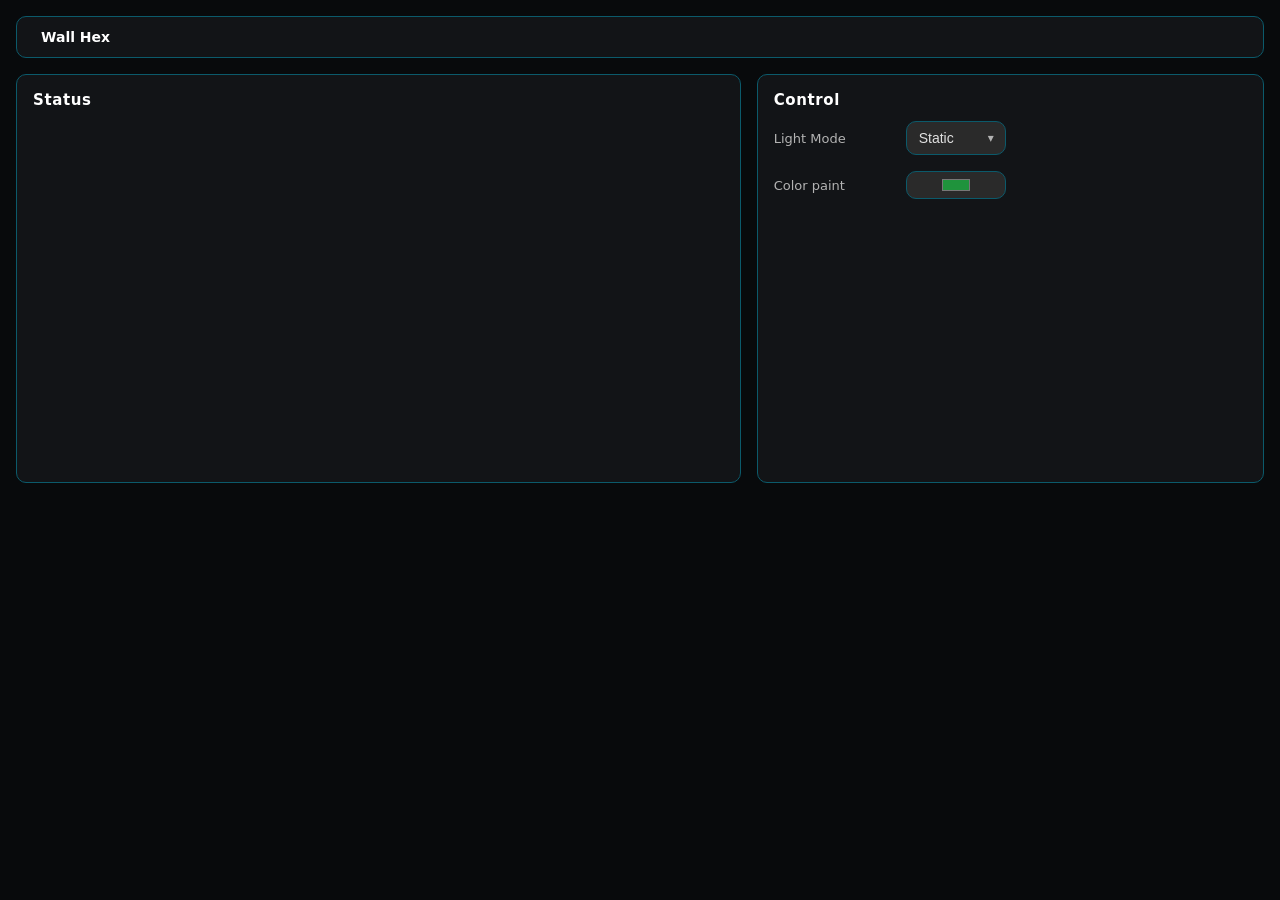
==== main/webpage/index.html @ 222930d6 "Basic wifi control Added basic wifi configuration in AP mode with web server configuration and contr" ====
<!DOCTYPE html>
<html lang="pl">
<head>
  <meta charset="UTF-8" />
  <meta name="viewport" content="width=device-width, initial-scale=1.0" />
  <title>HEX Controller</title>
  <link rel="stylesheet" href="style.css">
  <link rel="icon" type="image/png" href="favicon.png">
</head>
<body>
  <div class="wrap">
    <div class="topbar">
      <div class="brand"><span class="dot"></span><strong>Wall Hex</strong></div>
    </div>

    <div class="grid">
      <section class="card">
        <h3>Status</h3>
            <canvas id="hexes" style="width: 100%; height:100%">
            </canvas>
      </section>

      <section class="card">
        <h3>Control</h3>
        <div class="controls">
          <div class="row">
            <label class="label">Light Mode</label>
            <div class="select-wrap">
                <select class="select" id="modeSelect" onchange="select_mode();">
                    <option value="0">Static</option>
                    <option value="1">Fade</option>
                    <option value="2">Starlight</option>
                </select>
            </div>
          </div>
            <div class="row">
            <label class="label">Color paint</label>
            <div class="color-box">
                <input type="color" id="hexColor" value="#1f933c">
            </div>
            </div>
          <div id="effect_speed" class="row">
            <label class="label">Effect speed</label>
            <div class="range">
              <input id="rangeSpeed" onChange="sendSpeed();" type="range" step="1" min="50" max="200" value="100" />
            </div>
          </div>
        </div>
      </section>
    </div>
  </div>
</body>
</html>


<script src="script.js"></script>
---- main/webpage/style.css ----
:root {
  --background-color: hsl(218 14% 8%);
  --background-dark-color: hsl(220 20% 4%);
  --background-light-color: hsl(218 10% 12%);

  --menu-color: #212121;
  --menu-transparent-color: #21212199;
  --accent-color: #19b3d3;
  --accent-transparent-color: rgba(25, 179, 211, 0.6);
  --accent-darker-color: #0b5a6b;
  --accent-second-color: #ff6600;
  --accent-second-transparent-color: rgba(255, 102, 0, 0.6);
  --accent-second-darker-color: #331400;
  --text-color: #ffffff;
  --text-muted-color: #b3b3b3;
  --input-background-color: #2a2a2a;
  --input-text-color: #e0e0e0;

  --damage-low: rgba(54, 194, 138, 0.86);
  --damage-medium: rgba(255, 165, 0, 0.86);
  --damage-critical: rgba(255, 80, 80, 0.86);

  --radius: 10px;
}

* {
  box-sizing: border-box;
}

body {
  margin: 0;
  font-family:
    ui-sans-serif,
    system-ui,
    -apple-system,
    Segoe UI,
    Roboto,
    Inter,
    Arial,
    sans-serif;
  background: var(--background-dark-color);
  color: var(--text-color);
  display: flex;
  justify-content: center;
}

.wrap {
  width: min(1400px, 100%);
  padding: 16px;
  margin-bottom: 50px;
}

.topbar {
  display: flex;
  align-items: center;
  justify-content: space-between;
  gap: 12px;
  background: var(--background-color);
  border: 1px solid var(--accent-darker-color);
  border-radius: var(--radius);
  padding: 12px 16px;
  position: sticky;
  top: 0;
  z-index: 5;
}

.brand {
  display: inline-flex;
  align-items: center;
  gap: 8px;
  font-size: 14px;
}

.brand-dot {
  width: 8px;
  height: 8px;
  border-radius: 50%;
  background: var(--accent-color);
}

.grid {
  margin-top: 16px;
  display: grid;
  gap: 16px;
  grid-template-columns: 1fr 0.7fr;
}

.grid-config {
  margin-top: 16px;
  display: grid;
  gap: 16px;
  grid-template-columns: 1fr;
}

.card {
  background: var(--background-color);
  border: 1px solid var(--accent-darker-color);
  border-radius: var(--radius);
  padding: 16px;
  position: relative;
  overflow: hidden;
}

.card h3 {
  margin: 0 0 12px;
  font-weight: 600;
  font-size: 15px;
  letter-spacing: 0.04em;
}

.card canvas {
  width: 100%;
  height: 100%;
  display: block;
}

.controls {
  display: flex;
  flex-direction: column;
  gap: 16px;
}

.row {
  display: flex;
  align-items: center;
  gap: 12px;
}

.row > .label {
  width: 120px;
}

.row > *:last-child {
  flex: 1;
}

.label {
  font-size: 13px;
  color: var(--text-muted-color);
}

.select-wrap {
  position: relative;
  max-width: 100px;
}

.select {
  appearance: none;
  -webkit-appearance: none;
  -moz-appearance: none;
  width: 100%;
  padding: 8px 32px 8px 12px;
  border-radius: var(--radius);
  border: 1px solid var(--accent-darker-color);
  background: var(--input-background-color);
  color: var(--input-text-color);
  font-size: 14px;
  cursor: pointer;
}

.select-wrap::after {
  content: "▾";
  position: absolute;
  right: 12px;
  top: 50%;
  transform: translateY(-50%);
  font-size: 12px;
  color: var(--text-muted-color);
  pointer-events: none;
}

.color-box {
  max-width: 100px;
  height: 28px;
  border-radius: var(--radius);
  border: 1px solid var(--accent-darker-color);
  background: var(--input-background-color);
  display: flex;
  align-items: center;
  justify-content: center;
}

.color-box input[type="color"] {
  padding: 0;
  border: none;
  width: 32px;
  height: 20px;
  background: transparent;
  cursor: pointer;
}

.range {
  display: flex;
  flex-direction: column;
  gap: 4px;
  max-width: 100px;
}

.range output {
  font-variant-numeric: tabular-nums;
  font-size: 13px;
  color: var(--text-muted-color);
}

input[type="range"] {
  -webkit-appearance: none;
  width: 100%;
  background: transparent;
}

input[type="range"]:focus {
  outline: none;
}

input[type="range"]::-webkit-slider-runnable-track {
  height: 6px;
  background: var(--input-background-color);
  border-radius: 999px;
}

input[type="range"]::-moz-range-track {
  height: 6px;
  background: var(--input-background-color);
  border-radius: 999px;
}

input[type="range"]::-webkit-slider-thumb {
  -webkit-appearance: none;
  width: 16px;
  height: 16px;
  border-radius: 50%;
  margin-top: -5px;
  background: var(--accent-color);
  border: 1px solid var(--accent-darker-color);
}

input[type="range"]::-moz-range-thumb {
  width: 16px;
  height: 16px;
  border-radius: 50%;
  background: var(--accent-color);
  border: 1px solid var(--accent-darker-color);
}

.textinput {
  width: 100%;
  padding: 8px 12px;
  border-radius: var(--radius);
  border: 1px solid var(--accent-darker-color);
  background: var(--input-background-color);
  color: var(--input-text-color);
  font-size: 14px;
}

.textinput::placeholder {
  color: var(--text-muted-color);
}

.textinput:focus {
  outline: 1px solid var(--accent-transparent-color);
}

.toggle {
  display: inline-flex;
  align-items: center;
  gap: 8px;
  cursor: pointer;
  user-select: none;
}

.toggle input {
  display: none;
}

.toggle-track {
  width: 40px;
  height: 22px;
  border-radius: 999px;
  background: var(--menu-transparent-color);
  position: relative;
  transition: background 0.15s ease;
}

.toggle-thumb {
  position: absolute;
  top: 3px;
  left: 3px;
  width: 16px;
  height: 16px;
  border-radius: 50%;
  background: var(--input-background-color);
  border: 1px solid var(--accent-darker-color);
  transition: transform 0.15s ease;
}

.toggle input:checked + .toggle-track {
  background: var(--accent-color);
}

.toggle input:checked + .toggle-track .toggle-thumb {
  transform: translateX(16px);
}

@media (max-width: 680px) {
  .grid {
    grid-template-columns: 1fr;
  }

  .row {
    flex-direction: column;
    align-items: stretch;
  }

  .row > .label {
    width: 100%;
  }
}
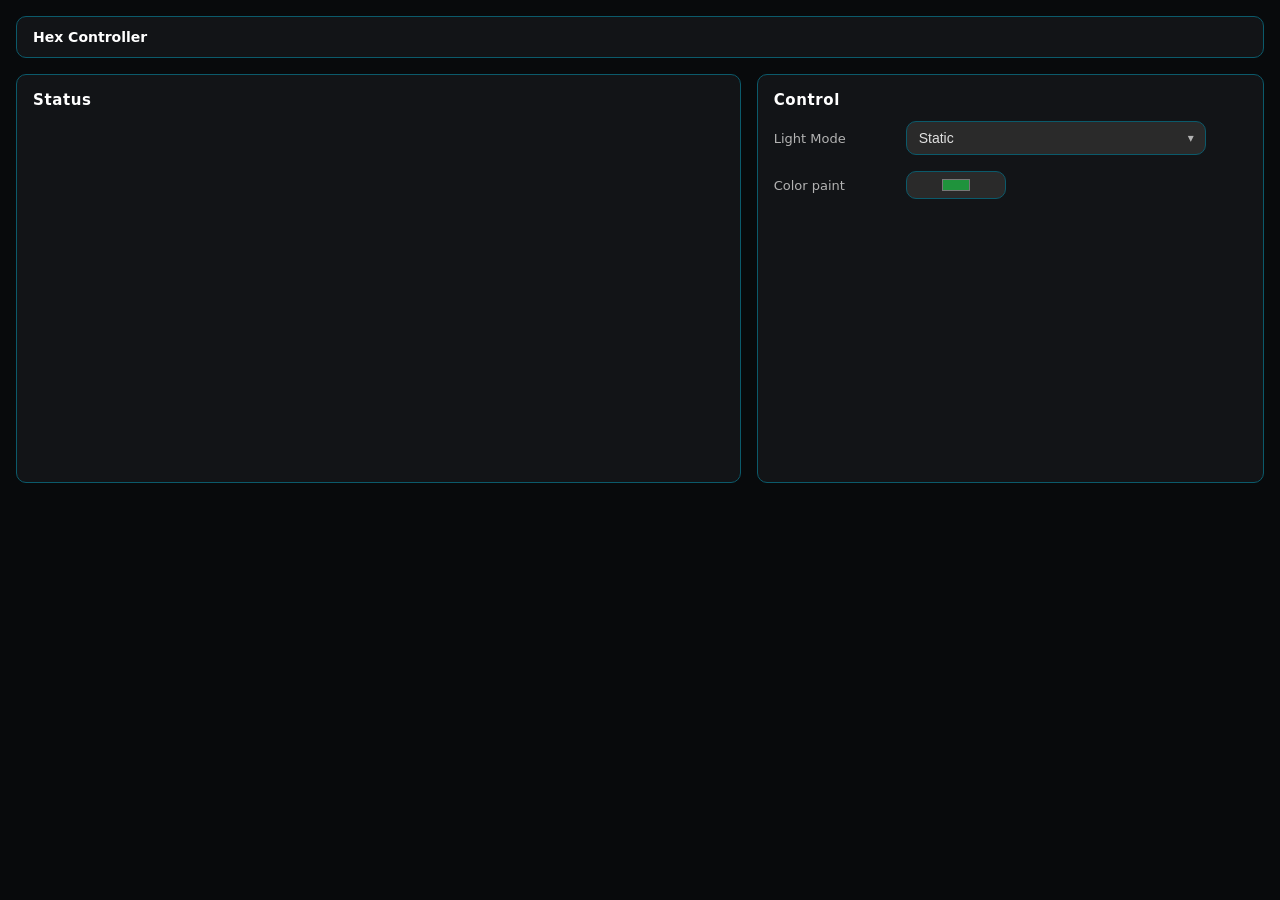
==== commit 5f397ee7: "wifi app refactor Changed WiFi startup flow to support both STA and AP modes with configuration stor" ====
--- a/main/webpage/index.html
+++ b/main/webpage/index.html
@@ -10,7 +10,7 @@
 <body>
   <div class="wrap">
     <div class="topbar">
-      <div class="brand"><span class="dot"></span><strong>Wall Hex</strong></div>
+      <div class="brand"><strong>Hex Controller</strong></div>
     </div>
 
     <div class="grid">
@@ -50,7 +50,9 @@
     </div>
   </div>
 </body>
-</html>
+
 
 
 <script src="script.js"></script>
+
+</html>
--- a/main/webpage/style.css
+++ b/main/webpage/style.css
@@ -141,7 +141,8 @@
 
 .select-wrap {
   position: relative;
-  max-width: 100px;
+  width: 100%;
+  max-width: 300px;
 }
 
 .select {
@@ -244,6 +245,7 @@
 
 .textinput {
   width: 100%;
+  max-width: 300px;
   padding: 8px 12px;
   border-radius: var(--radius);
   border: 1px solid var(--accent-darker-color);
@@ -276,6 +278,7 @@
   width: 40px;
   height: 22px;
   border-radius: 999px;
+  border: 1px var(--accent-darker-color) solid;
   background: var(--menu-transparent-color);
   position: relative;
   transition: background 0.15s ease;
@@ -301,6 +304,117 @@
   transform: translateX(16px);
 }
 
+.actions {
+  display: flex;
+  gap: 12px;
+  flex-wrap: wrap;
+}
+
+.btn {
+  border: 1px solid var(--accent-darker-color);
+  background: var(--input-background-color);
+  color: var(--input-text-color);
+  border-radius: var(--radius);
+  padding: 10px 14px;
+  font-size: 14px;
+  cursor: pointer;
+  transition: 0.15s;
+}
+
+.btn:hover {
+  background: var(--background-light-color);
+}
+
+.btn-primary {
+  background: var(--accent-darker-color);
+  color: var(--text-color);
+}
+
+.btn-primary:hover {
+  background: var(--accent-transparent-color);
+}
+
+.stack {
+  display: flex;
+  flex-direction: column;
+  gap: 16px;
+}
+
+.static-ip-panel{
+  display: flex;
+  flex-direction: column;
+  gap: 12px;
+}
+
+.group {
+  display: flex;
+  flex-direction: column;
+  gap: 12px;
+  padding: 12px;
+  border-radius: var(--radius);
+  background: var(--background-light-color);
+}
+
+.group-title {
+  font-size: 12px;
+  color: var(--text-muted-color);
+  text-transform: uppercase;
+  letter-spacing: 0.05em;
+}
+
+.panel {
+  display: grid;
+  grid-template-columns: repeat(2, 1fr);
+  gap: 12px;
+}
+
+.kv {
+  padding: 10px;
+  border: 1px solid var(--accent-darker-color);
+  border-radius: var(--radius);
+  background: var(--background-light-color);
+}
+
+.kv-label {
+  font-size: 11px;
+  color: var(--text-muted-color);
+}
+
+.kv-value {
+  font-size: 14px;
+  color: var(--text-color);
+}
+
+.file-row {
+  display: flex;
+  gap: 12px;
+  align-items: center;
+  flex-wrap: wrap;
+}
+
+.file-name {
+  font-size: 13px;
+  color: var(--text-muted-color);
+}
+
+input[type="file"] {
+  width: 100%;
+  padding: 8px;
+  border-radius: var(--radius);
+  border: 1px solid var(--accent-darker-color);
+  background: var(--input-background-color);
+  color: var(--input-text-color);
+}
+
+.full {
+  width: 100%;
+}
+
+#otaFile{
+  width: 100%;
+  max-width: 300px;
+}
+
 @media (max-width: 680px) {
   .grid {
     grid-template-columns: 1fr;
@@ -314,4 +428,9 @@
   .row > .label {
     width: 100%;
   }
-}+  .panel {
+    grid-template-columns: 1fr;
+  }
+}
+
+
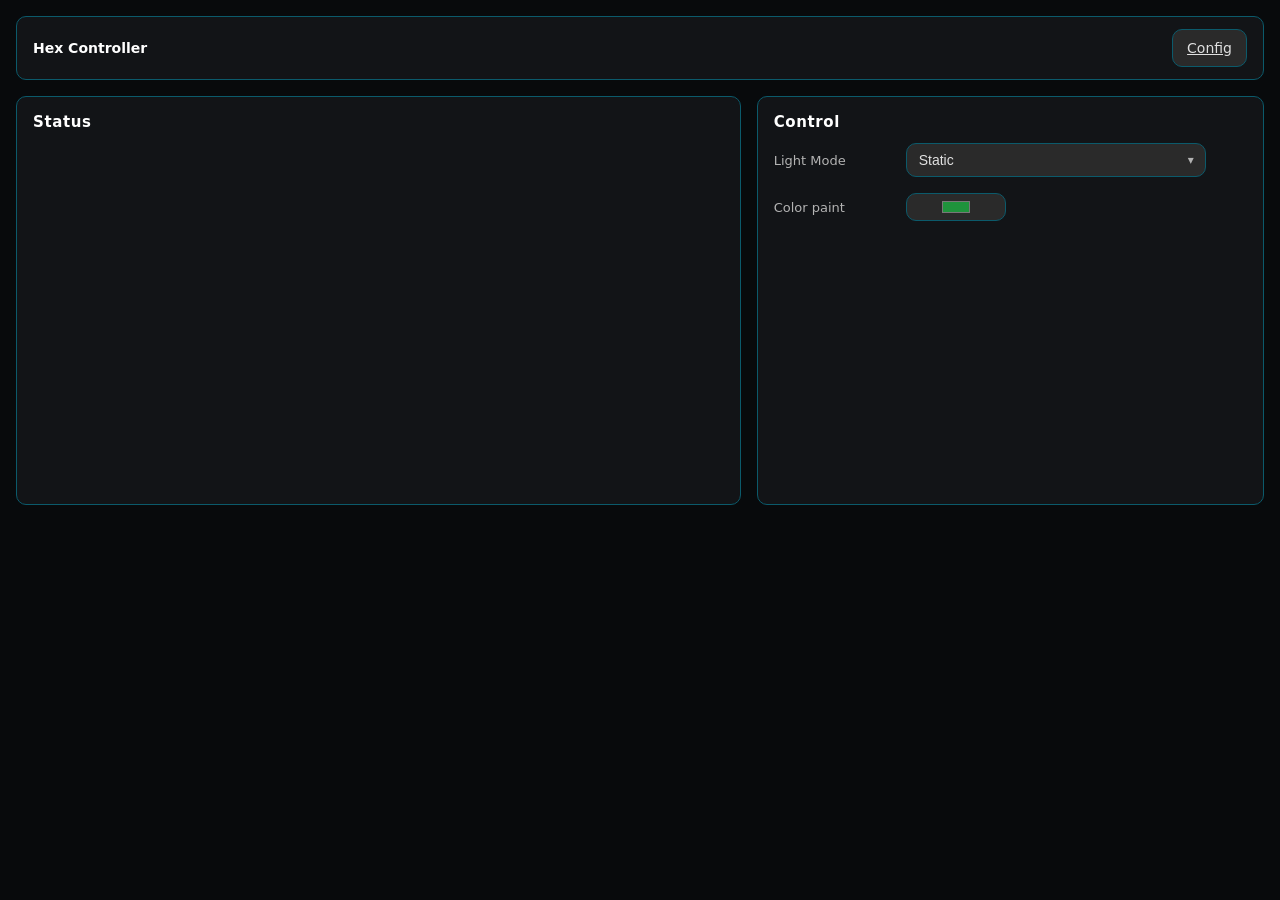
==== commit b361324a: "Added AP configuration Added an HTTP request handler for config.html to manage configuration. The AP" ====
--- a/main/webpage/index.html
+++ b/main/webpage/index.html
@@ -11,6 +11,7 @@
   <div class="wrap">
     <div class="topbar">
       <div class="brand"><strong>Hex Controller</strong></div>
+      <a class="btn cfg-switch" href="/config.html">Config</a>
     </div>
 
     <div class="grid">
--- a/main/webpage/style.css
+++ b/main/webpage/style.css
@@ -415,6 +415,41 @@
   max-width: 300px;
 }
 
+.password-wrap {
+  position: relative;
+  width: 100%;
+  max-width: 300px;
+}
+
+.password-wrap .textinput {
+  width: 100%;
+  padding-right: 36px; /* miejsce na ikonę */
+}
+
+.pass-toggle {
+  position: absolute;
+  right: 6px;
+  top: 50%;
+  transform: translateY(-50%);
+  height: 28px;
+  width: 28px;
+  border-radius: var(--radius);
+  border: 1px solid var(--input-background-color);
+  background: var(--input-background-color);
+  color: var(--text-muted-color);
+  cursor: pointer;
+  display: flex;
+  align-items: center;
+  justify-content: center;
+  font-size: 14px;
+  transition: 0.15s;
+}
+
+.pass-toggle:hover {
+  background: var(--background-light-color);
+  color: var(--text-color);
+}
+
 @media (max-width: 680px) {
   .grid {
     grid-template-columns: 1fr;
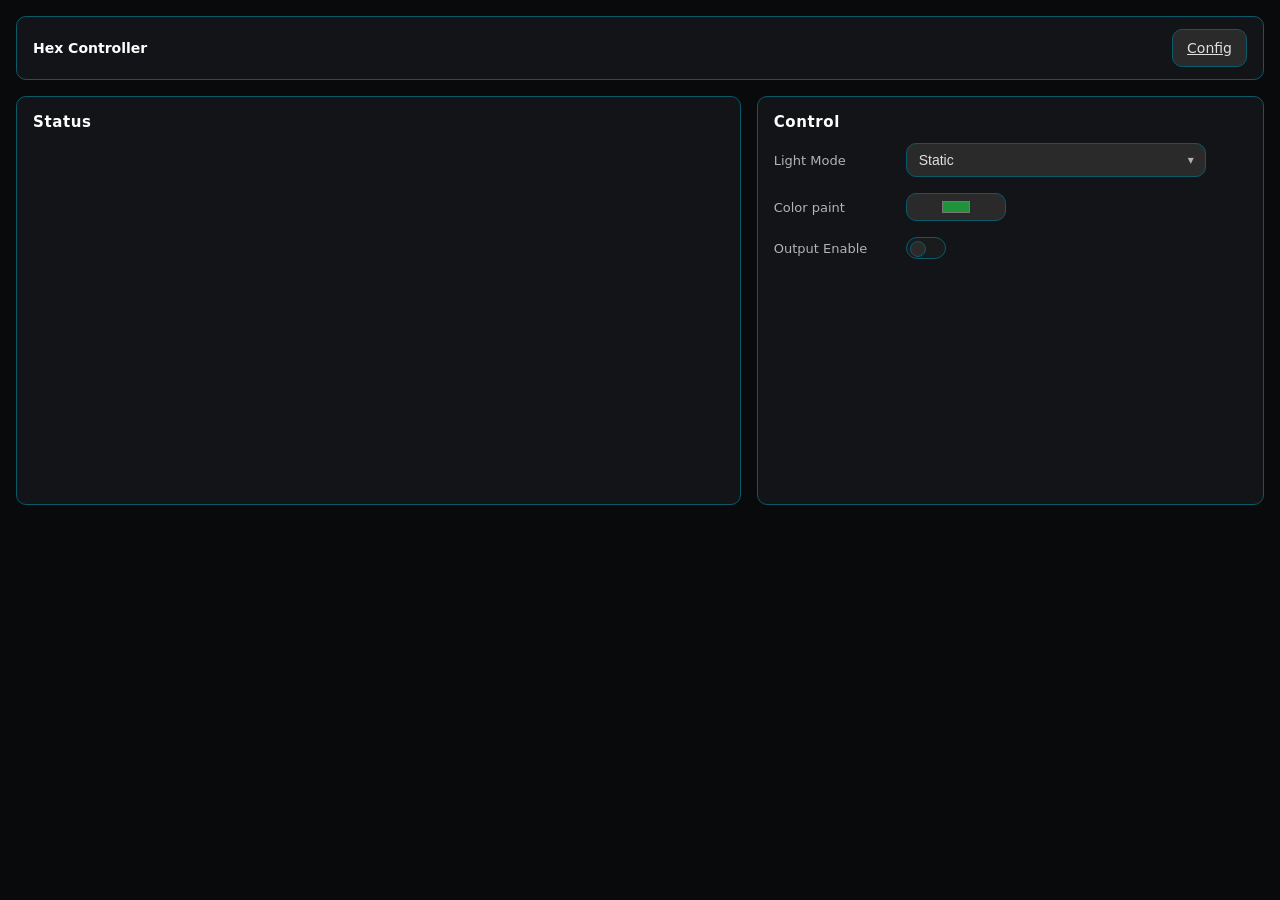
==== commit 4bee19e8: "Add LED state persistence with delayed NVS save and output enable control Implemented NVS-based LED " ====
--- a/main/webpage/index.html
+++ b/main/webpage/index.html
@@ -46,6 +46,13 @@
               <input id="rangeSpeed" onChange="sendSpeed();" type="range" step="1" min="50" max="200" value="100" />
             </div>
           </div>
+          <div class="row">
+            <label class="label" for="hexEnabled">Output Enable</label>
+            <label class="toggle">
+              <input type="checkbox" onclick="setHexEnabled()" id="hexEnabled">
+              <span class="toggle-track"><span class="toggle-thumb"></span></span>
+            </label>
+          </div>  
         </div>
       </section>
     </div>
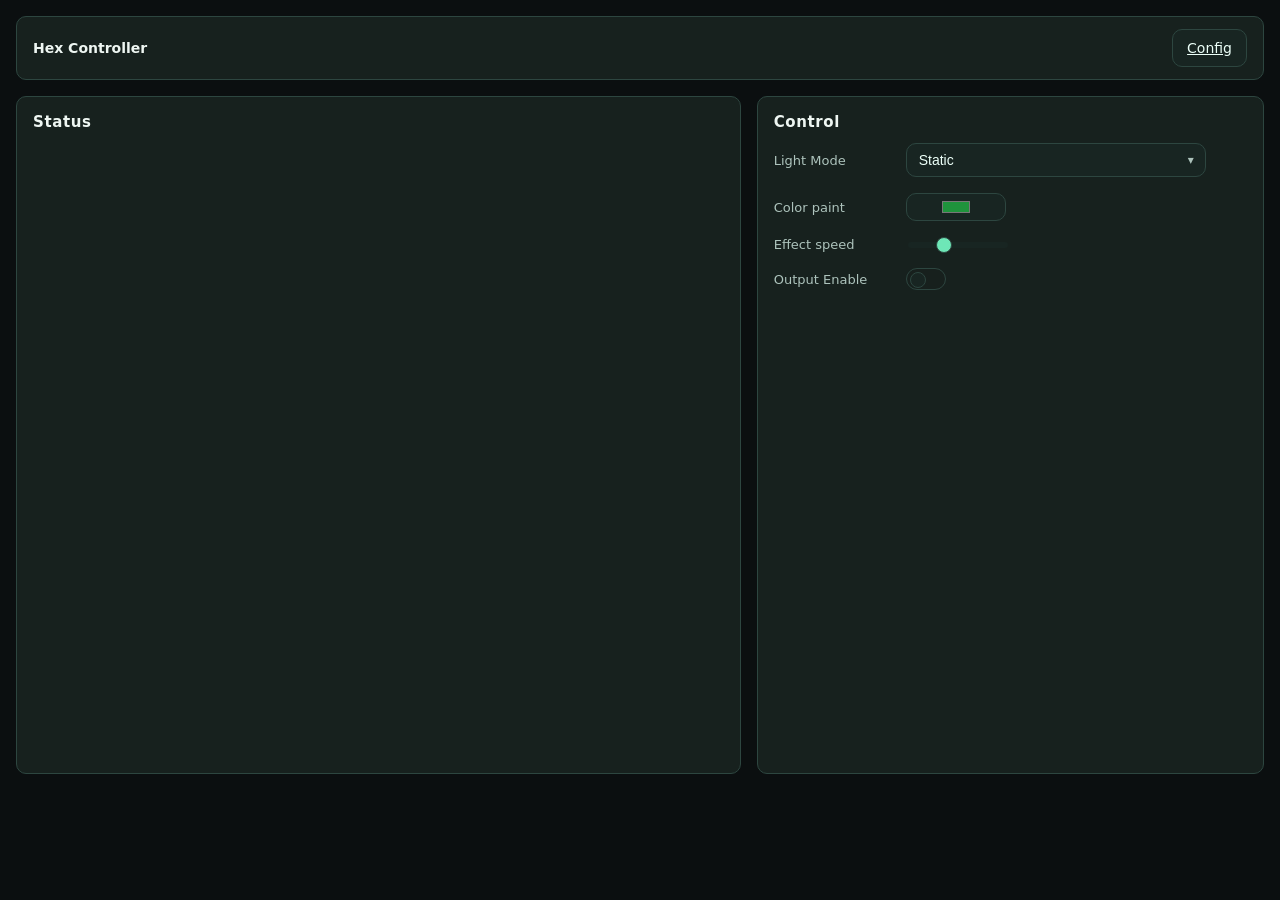
==== commit 0106e721: "Add OTA update pipeline with verification, backend logging and responsive UI Implemented a complete " ====
--- a/main/webpage/index.html
+++ b/main/webpage/index.html
@@ -15,52 +15,55 @@
     </div>
 
     <div class="grid">
-      <section class="card">
+      <section class="card status-card">
         <h3>Status</h3>
-            <canvas id="hexes" style="width: 100%; height:100%">
-            </canvas>
+
+        <div class="canvas-wrap">
+          <canvas id="hexes"></canvas>
+        </div>
       </section>
 
       <section class="card">
         <h3>Control</h3>
+
         <div class="controls">
           <div class="row">
             <label class="label">Light Mode</label>
             <div class="select-wrap">
-                <select class="select" id="modeSelect" onchange="select_mode();">
-                    <option value="0">Static</option>
-                    <option value="1">Fade</option>
-                    <option value="2">Starlight</option>
-                </select>
+              <select class="select" id="modeSelect" onchange="select_mode();">
+                <option value="0">Static</option>
+                <option value="1">Fade</option>
+                <option value="2">Starlight</option>
+              </select>
             </div>
           </div>
-            <div class="row">
+
+          <div class="row">
             <label class="label">Color paint</label>
             <div class="color-box">
-                <input type="color" id="hexColor" value="#1f933c">
+              <input type="color" id="hexColor" value="#1f933c">
             </div>
-            </div>
+          </div>
+
           <div id="effect_speed" class="row">
             <label class="label">Effect speed</label>
             <div class="range">
               <input id="rangeSpeed" onChange="sendSpeed();" type="range" step="1" min="50" max="200" value="100" />
             </div>
           </div>
+
           <div class="row">
             <label class="label" for="hexEnabled">Output Enable</label>
             <label class="toggle">
               <input type="checkbox" onclick="setHexEnabled()" id="hexEnabled">
               <span class="toggle-track"><span class="toggle-thumb"></span></span>
             </label>
-          </div>  
+          </div>
         </div>
       </section>
     </div>
   </div>
+
+  <script src="script.js"></script>
 </body>
-
-
-
-<script src="script.js"></script>
-
 </html>
--- a/main/webpage/style.css
+++ b/main/webpage/style.css
@@ -1,23 +1,23 @@
 :root {
-  --background-color: hsl(218 14% 8%);
-  --background-dark-color: hsl(220 20% 4%);
-  --background-light-color: hsl(218 10% 12%);
-
-  --menu-color: #212121;
-  --menu-transparent-color: #21212199;
-  --accent-color: #19b3d3;
-  --accent-transparent-color: rgba(25, 179, 211, 0.6);
-  --accent-darker-color: #0b5a6b;
-  --accent-second-color: #ff6600;
-  --accent-second-transparent-color: rgba(255, 102, 0, 0.6);
-  --accent-second-darker-color: #331400;
-  --text-color: #ffffff;
-  --text-muted-color: #b3b3b3;
-  --input-background-color: #2a2a2a;
-  --input-text-color: #e0e0e0;
-
-  --damage-low: rgba(54, 194, 138, 0.86);
-  --damage-medium: rgba(255, 165, 0, 0.86);
+  --background-color: #17211e;
+  --background-dark-color: #0b0f10;
+  --background-light-color: #131c1a;
+
+  --menu-color: #17201d;
+  --menu-transparent-color: rgba(23, 32, 29, 0.7);
+  --accent-color: #6ee7b7;
+  --accent-transparent-color: rgba(110, 231, 183, 0.6);
+  --accent-darker-color: #2d4640;
+  --accent-second-color: #f59e0b;
+  --accent-second-transparent-color: rgba(245, 158, 11, 0.6);
+  --accent-second-darker-color: #3a2a10;
+  --text-color: #eef6f2;
+  --text-muted-color: #adc3bc;
+  --input-background-color: #182522;
+  --input-text-color: #ecfff8;
+
+  --damage-low: rgba(110, 231, 183, 0.86);
+  --damage-medium: rgba(245, 158, 11, 0.86);
   --damage-critical: rgba(255, 80, 80, 0.86);
 
   --radius: 10px;
@@ -450,6 +450,30 @@
   color: var(--text-color);
 }
 
+.status-card {
+  display: flex;
+  flex-direction: column;
+}
+
+.canvas-wrap {
+  width: 100%;
+  height: clamp(320px, 48vw, 620px);
+  overflow: hidden;
+}
+
+#hexes {
+  display: block;
+  width: 100%;
+  height: 100%;
+  touch-action: none;
+}
+
+@media (max-width: 700px) {
+  .canvas-wrap {
+    height: 360px;
+  }
+}
+
 @media (max-width: 680px) {
   .grid {
     grid-template-columns: 1fr;
